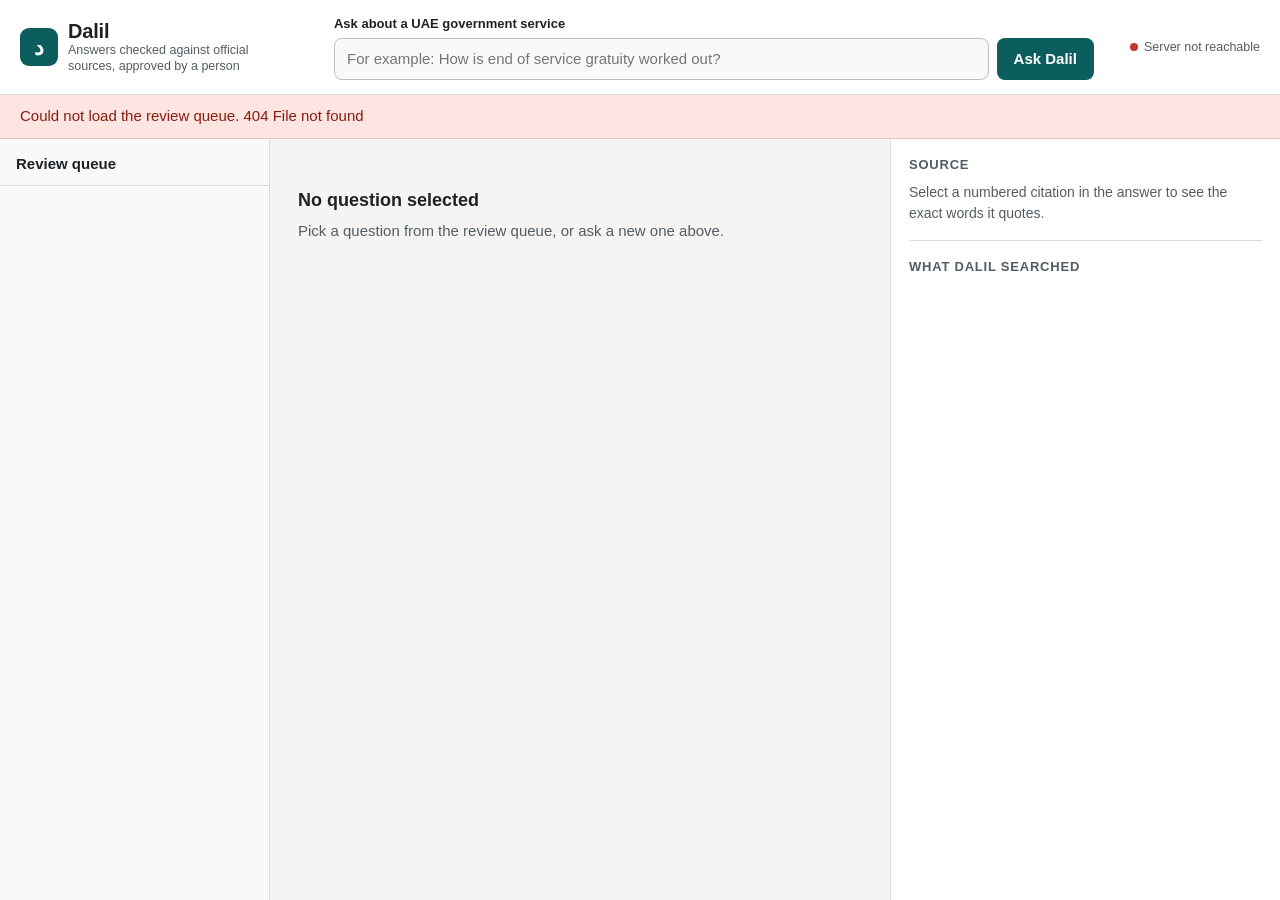
==== web/index.html @ d117fd22 "Reviewer screen The person in the loop sees the answer, every citation with its exact passage highli" ====
<!doctype html>
<html lang="en">
<head>
  <meta charset="utf-8">
  <meta name="viewport" content="width=device-width, initial-scale=1">
  <title>Dalil reviewer</title>
  <link rel="icon" href="data:,">
  <link rel="stylesheet" href="styles.css">
</head>
<body>
  <a class="skip-link" href="#answer-panel">Skip to the selected answer</a>

  <header class="topbar">
    <div class="brand">
      <span class="brand-mark" aria-hidden="true">د</span>
      <div>
        <h1 class="brand-name">Dalil</h1>
        <p class="brand-sub">Answers checked against official sources, approved by a person</p>
      </div>
    </div>
    <form id="ask-form" class="ask" autocomplete="off">
      <label for="ask-input" class="ask-label">Ask about a UAE government service</label>
      <div class="ask-row">
        <input id="ask-input" name="question" type="text" dir="auto" required
               placeholder="For example: How is end of service gratuity worked out?">
        <button type="submit" class="btn btn-primary" id="ask-submit">Ask Dalil</button>
      </div>
    </form>
    <div id="health" class="health" role="status" aria-live="polite"></div>
  </header>

  <div id="notice" class="notice" role="alert" hidden></div>

  <main class="layout">
    <nav class="queue" aria-labelledby="queue-heading">
      <div class="queue-head">
        <h2 id="queue-heading">Review queue</h2>
        <span id="queue-count" class="queue-count"></span>
      </div>
      <ul id="queue-list" class="queue-list"></ul>
    </nav>

    <section id="answer-panel" class="answer-panel" aria-labelledby="answer-heading" tabindex="-1">
      <div id="answer-empty" class="empty">
        <h2 id="answer-heading">No question selected</h2>
        <p>Pick a question from the review queue, or ask a new one above.</p>
      </div>
      <div id="answer-body" hidden>
        <div class="question-head">
          <p class="eyebrow">Question <span id="q-id"></span>, asked <time id="q-time"></time></p>
          <h2 id="q-text" class="question-text" dir="auto"></h2>
          <div id="q-meta" class="q-meta"></div>
        </div>
        <div id="flags"></div>

        <div class="tabs" role="tablist" aria-label="Answer views">
          <button role="tab" id="tab-answer" aria-controls="view-answer" aria-selected="true" class="tab">Answer</button>
          <button role="tab" id="tab-audit" aria-controls="view-audit" aria-selected="false" tabindex="-1" class="tab">Audit trail</button>
        </div>

        <div id="view-answer" role="tabpanel" aria-labelledby="tab-answer" class="view">
          <div id="working" class="working" hidden>
            <span class="spinner" aria-hidden="true"></span>
            <span>Dalil is searching the sources and checking its draft.</span>
          </div>
          <section aria-labelledby="draft-heading">
            <h3 id="draft-heading" class="section-title">Answer to send</h3>
            <div id="draft" class="draft"></div>
          </section>
          <section id="cut-section" class="cut-section" aria-labelledby="cut-heading" hidden>
            <h3 id="cut-heading" class="section-title">Cut by the checker</h3>
            <p class="cut-intro">These sentences were in the draft, but they did not match their sources word for word, so they will not be sent.</p>
            <ol id="cut-list" class="cut-list"></ol>
          </section>
        </div>

        <div id="view-audit" role="tabpanel" aria-labelledby="tab-audit" class="view" hidden>
          <ol id="audit-list" class="audit-list"></ol>
        </div>
      </div>

      <form id="review-form" class="review-bar" hidden aria-labelledby="review-heading">
        <h3 id="review-heading" class="visually-hidden">Review decision</h3>
        <div id="review-done" class="review-done" hidden></div>
        <div id="review-fields" class="review-fields">
          <div class="field field-name">
            <label for="reviewer">Your name</label>
            <input id="reviewer" name="reviewer" type="text" autocomplete="name" required>
          </div>
          <div class="field field-note">
            <label for="note">Note</label>
            <input id="note" name="note" type="text" dir="auto" placeholder="Why you rejected it, or anything worth recording">
          </div>
        </div>
        <div class="review-foot">
          <p id="review-rule" class="review-rule"></p>
          <div class="review-actions">
            <button type="button" id="btn-reject" class="btn btn-reject" aria-describedby="review-rule">Reject</button>
            <button type="button" id="btn-approve" class="btn btn-approve" aria-describedby="review-rule">Approve and send</button>
          </div>
        </div>
      </form>
    </section>

    <aside class="evidence" aria-labelledby="evidence-heading">
      <h2 id="evidence-heading" class="visually-hidden">Evidence</h2>
      <section id="source-view" class="source-view" aria-live="polite">
        <div class="source-empty">
          <h3 class="panel-title">Source</h3>
          <p>Select a numbered citation in the answer to see the exact words it quotes.</p>
        </div>
      </section>
      <section class="searched" aria-labelledby="searched-heading">
        <h3 id="searched-heading" class="panel-title">What Dalil searched</h3>
        <div id="searched"></div>
      </section>
    </aside>
  </main>

  <script src="app.js"></script>
</body>
</html>
---- web/styles.css ----
/* Dalil reviewer screen */
:root {
  --bg: #f4f5f2;
  --surface: #ffffff;
  --surface-2: #f9faf8;
  --line: #d9ddd6;
  --line-strong: #b9c0b6;
  --text: #1c2226;
  --muted: #535d63;       /* 6.6:1 on white */
  --accent: #0b5d5e;      /* 7.3:1 on white */
  --accent-soft: #e2f0ef;
  --focus: #1a55c4;
  --mark: #ffe27a;
  --awaiting-bg: #fff2cc; --awaiting-fg: #614300;
  --held-bg: #fde5e1;     --held-fg: #8a1d10;
  --approved-bg: #def2e3; --approved-fg: #1b5a2b;
  --rejected-bg: #e9ebed; --rejected-fg: #3b444b;
  --working-bg: #e4ecf8;  --working-fg: #1f4479;
  --radius: 8px;
  --font: -apple-system, BlinkMacSystemFont, "Segoe UI", Roboto, "Noto Sans", "Noto Sans Arabic", "Helvetica Neue", Arial, "Geeza Pro", "Segoe UI Arabic", sans-serif;
  --mono: ui-monospace, SFMono-Regular, Menlo, Consolas, "Liberation Mono", monospace;
}

* { box-sizing: border-box; }
html, body { height: 100%; }
body {
  margin: 0;
  font-family: var(--font);
  font-size: 15px;
  line-height: 1.5;
  color: var(--text);
  background: var(--bg);
  display: flex;
  flex-direction: column;
  min-height: 0;
}
h1, h2, h3, p { margin: 0; }
button, input, textarea { font: inherit; color: inherit; }
code, pre { font-family: var(--mono); font-size: 13px; }
[hidden] { display: none !important; }

.visually-hidden {
  position: absolute !important; width: 1px; height: 1px; padding: 0; margin: -1px;
  overflow: hidden; clip: rect(0 0 0 0); white-space: nowrap; border: 0;
}
.skip-link { position: absolute; left: 8px; top: -40px; background: var(--surface); padding: 6px 10px; border-radius: 6px; z-index: 10; }
.skip-link:focus { top: 8px; }

:focus-visible { outline: 3px solid var(--focus); outline-offset: 2px; }
.muted { color: var(--muted); }
.small { font-size: 13px; }

/* ---------- top bar ---------- */
.topbar {
  display: grid;
  grid-template-columns: auto minmax(0, 1fr) auto;
  gap: 24px;
  align-items: end;
  padding: 14px 20px;
  background: var(--surface);
  border-bottom: 1px solid var(--line);
}
.brand { display: flex; gap: 10px; align-items: center; align-self: center; }
.brand-mark {
  display: inline-grid; place-items: center;
  width: 38px; height: 38px; border-radius: 9px;
  background: var(--accent); color: #fff; font-size: 22px; font-weight: 700;
}
.brand-name { font-size: 20px; font-weight: 700; letter-spacing: -0.01em; line-height: 1.1; }
.brand-sub { font-size: 12.5px; color: var(--muted); max-width: 230px; line-height: 1.3; }

.ask { max-width: 760px; width: 100%; justify-self: center; }
.ask-label { display: block; font-size: 13px; font-weight: 600; margin-bottom: 4px; }
.ask-row { display: flex; gap: 8px; }
.ask-row input {
  flex: 1; min-width: 0;
  padding: 9px 12px; border: 1px solid var(--line-strong); border-radius: var(--radius);
  background: var(--surface-2);
}
.ask-row input:focus { background: #fff; }

.health { display: flex; flex-direction: column; align-items: flex-end; gap: 4px; font-size: 12.5px; color: var(--muted); align-self: center; white-space: nowrap; }
.health > span:not(.badge) { display: inline-flex; align-items: center; }
.dot { display: inline-block; width: 8px; height: 8px; border-radius: 50%; margin-right: 6px; }

.dot-ok { background: #1f8a3e; }
.dot-bad { background: #c0392b; }
.badge { font-size: 12px; font-weight: 600; padding: 2px 8px; border-radius: 999px; }
.badge-mock { background: var(--working-bg); color: var(--working-fg); }

/* ---------- buttons ---------- */
.btn {
  border: 1px solid transparent; border-radius: var(--radius);
  padding: 9px 16px; font-weight: 600; cursor: pointer; white-space: nowrap;
}
.btn:disabled { cursor: not-allowed; opacity: 1; background: #eceeea !important; color: #6b7378 !important; border-color: var(--line) !important; }
.btn-primary { background: var(--accent); color: #fff; }
.btn-primary:hover:not(:disabled) { background: #084a4b; }
.btn-approve { background: #1b6b34; color: #fff; }
.btn-approve:hover:not(:disabled) { background: #155529; }
.btn-reject { background: #fff; color: var(--held-fg); border-color: #d19a92; }
.btn-reject:hover:not(:disabled) { background: var(--held-bg); }

.notice {
  margin: 0; padding: 10px 20px; background: var(--held-bg); color: var(--held-fg);
  border-bottom: 1px solid #efc2bb; font-weight: 500;
}

/* ---------- layout ---------- */
.layout {
  flex: 1; min-height: 0;
  display: grid;
  grid-template-columns: 270px minmax(0, 1fr) 390px;
}
.queue, .answer-panel, .evidence { min-height: 0; overflow: auto; }
.queue { background: var(--surface-2); border-right: 1px solid var(--line); }
.evidence { background: var(--surface); border-left: 1px solid var(--line); padding: 16px 18px 24px; }

/* ---------- queue ---------- */
.queue-head {
  position: sticky; top: 0; z-index: 1;
  display: flex; justify-content: space-between; align-items: baseline;
  padding: 14px 16px 10px; background: var(--surface-2); border-bottom: 1px solid var(--line);
}
.queue-head h2 { font-size: 15px; font-weight: 700; }
.queue-count { font-size: 12.5px; color: var(--muted); }
.queue-list { list-style: none; margin: 0; padding: 8px; display: grid; gap: 6px; }
.queue-empty { padding: 12px; color: var(--muted); }
.queue-item {
  display: grid; gap: 4px; width: 100%; text-align: start;
  padding: 10px 12px; border-radius: var(--radius);
  background: var(--surface); border: 1px solid var(--line); cursor: pointer;
}
.queue-item:hover { border-color: var(--line-strong); }
.queue-item.is-selected { border-color: var(--accent); box-shadow: inset 4px 0 0 var(--accent); background: #fbfdfc; }
.queue-top { display: flex; justify-content: space-between; align-items: center; gap: 8px; }
.queue-top time { font-size: 12px; color: var(--muted); }
.queue-q { font-size: 14px; line-height: 1.35; display: -webkit-box; -webkit-line-clamp: 3; -webkit-box-orient: vertical; overflow: hidden; }
.counts { display: flex; gap: 10px; font-size: 12.5px; color: var(--muted); }
.counts-cut { color: var(--held-fg); font-weight: 600; }

.pill { display: inline-block; font-size: 12px; font-weight: 600; padding: 2px 9px; border-radius: 999px; line-height: 1.5; white-space: nowrap; }
.pill-awaiting { background: var(--awaiting-bg); color: var(--awaiting-fg); }
.pill-held { background: var(--held-bg); color: var(--held-fg); }
.pill-approved { background: var(--approved-bg); color: var(--approved-fg); }
.pill-rejected { background: var(--rejected-bg); color: var(--rejected-fg); }
.pill-working { background: var(--working-bg); color: var(--working-fg); }

/* ---------- answer ---------- */
.answer-panel { display: flex; flex-direction: column; background: var(--bg); outline: none; }
.answer-panel:focus-visible { outline: 3px solid var(--focus); outline-offset: -3px; }
#answer-body { flex: 1; padding: 20px 28px 24px; max-width: 860px; width: 100%; }
.empty { padding: 48px 28px; color: var(--muted); }
.empty h2 { color: var(--text); font-size: 18px; margin-bottom: 6px; }

.question-head { margin-bottom: 12px; }
.eyebrow { font-size: 12.5px; color: var(--muted); margin-bottom: 4px; }
.question-text { font-size: 20px; line-height: 1.35; font-weight: 650; letter-spacing: -0.005em; }
.q-meta { display: flex; flex-wrap: wrap; gap: 10px; align-items: center; margin-top: 10px; }
.check-status { font-size: 13px; color: var(--muted); }
.check-status::before { content: ""; display: inline-block; width: 8px; height: 8px; border-radius: 50%; margin-right: 6px; vertical-align: 1px; background: currentColor; }
.check-pass { color: var(--approved-fg); }
.check-pass_with_cuts { color: var(--awaiting-fg); }
.check-held { color: var(--held-fg); }

.flag {
  display: grid; gap: 2px; margin: 10px 0 0; padding: 10px 14px;
  border-radius: var(--radius); border: 1px solid; font-size: 14px;
}
.flag strong { font-size: 14px; }
.flag-privacy { background: var(--working-bg); color: var(--working-fg); border-color: #b9cbe8; }
.flag-evasion { background: var(--held-bg); color: var(--held-fg); border-color: #efc2bb; }
.flag-other { background: var(--awaiting-bg); color: var(--awaiting-fg); border-color: #ecd791; }

.tabs { display: flex; gap: 4px; margin: 18px 0 14px; border-bottom: 1px solid var(--line); }
.tab {
  background: none; border: none; border-bottom: 3px solid transparent;
  padding: 8px 12px; margin-bottom: -1px; font-weight: 600; color: var(--muted); cursor: pointer;
}
.tab[aria-selected="true"] { color: var(--accent); border-bottom-color: var(--accent); }
.tab:hover { color: var(--text); }

.section-title { font-size: 13px; text-transform: uppercase; letter-spacing: 0.06em; color: var(--muted); font-weight: 700; margin-bottom: 8px; }

.draft {
  background: var(--surface); border: 1px solid var(--line); border-radius: var(--radius);
  padding: 18px 20px; display: grid; gap: 12px;
}
.answer-para { font-size: 16px; line-height: 1.7; }
.sentence-warn { text-decoration: underline wavy #c0392b; text-underline-offset: 4px; }

.chips { white-space: nowrap; display: inline-flex; gap: 3px; vertical-align: 2px; }
.chip {
  min-width: 22px; height: 20px; padding: 0 6px;
  border-radius: 5px; border: 1px solid #9cc5c3;
  background: var(--accent-soft); color: var(--accent);
  font-size: 12px; font-weight: 700; line-height: 18px; cursor: pointer;
}
.chip:hover { background: #cde6e4; }
.chip.is-active { background: var(--accent); color: #fff; border-color: var(--accent); }
.chip-data { border-style: dashed; }
.chip-data::before { content: "\25A6"; margin-right: 3px; font-weight: 400; }
.chip-bad { background: var(--held-bg); color: var(--held-fg); border-color: #d19a92; }

.callout { border-radius: var(--radius); padding: 10px 14px; border-left: 4px solid; }
.callout p { font-size: 15.5px; line-height: 1.6; }
.callout-label { display: block; font-size: 12px; font-weight: 700; text-transform: uppercase; letter-spacing: 0.05em; margin-bottom: 2px; }
.callout-refusal { background: #fbefed; border-color: #b8463a; }
.callout-refusal .callout-label { color: var(--held-fg); }
.callout-caveat { background: #f1f5fb; border-color: #4f73a8; }
.callout-caveat .callout-label { color: var(--working-fg); }

.working { display: flex; gap: 10px; align-items: center; padding: 12px 14px; margin-bottom: 14px; background: var(--working-bg); color: var(--working-fg); border-radius: var(--radius); }
.spinner { width: 16px; height: 16px; border-radius: 50%; border: 2px solid currentColor; border-right-color: transparent; animation: spin 0.9s linear infinite; }
@keyframes spin { to { transform: rotate(360deg); } }
@media (prefers-reduced-motion: reduce) { .spinner { animation: none; } }

.cut-section { margin-top: 20px; }
.cut-intro { color: var(--muted); font-size: 14px; margin-bottom: 10px; }
.cut-list { list-style: none; margin: 0; padding: 0; display: grid; gap: 8px; }
.cut-item {
  background: var(--surface-2); border: 1px dashed var(--line-strong); border-radius: var(--radius);
  padding: 12px 16px;
}
.cut-text { color: var(--muted); font-size: 15.5px; line-height: 1.6; }
.cut-text s { text-decoration-color: #9a3a2e; text-decoration-thickness: 2px; }
.cut-reason { margin-top: 6px; font-size: 14px; color: var(--held-fg); }
.cut-reason-label { font-weight: 700; }

/* ---------- audit ---------- */
.audit-list { list-style: none; margin: 0; padding: 0 0 0 4px; position: relative; }
.audit-item { display: grid; grid-template-columns: 76px 1fr; gap: 14px; padding: 0 0 16px; position: relative; }
.audit-item::before {
  content: ""; position: absolute; left: 86px; top: 6px; width: 10px; height: 10px; border-radius: 50%;
  background: var(--surface); border: 2px solid var(--accent);
}
.audit-item:not(:last-child)::after { content: ""; position: absolute; left: 91px; top: 18px; bottom: 0; width: 2px; background: var(--line); }
.audit-time { font-family: var(--mono); font-size: 12.5px; color: var(--muted); padding-top: 1px; }
.audit-body { padding-left: 24px; }
.audit-kind { font-weight: 650; }
.audit-detail { color: var(--muted); font-size: 14px; }
.audit-kv { display: grid; grid-template-columns: max-content 1fr; gap: 0 12px; margin: 2px 0 0; font-size: 14px; color: var(--muted); }
.audit-kv dt::first-letter { text-transform: uppercase; }
.audit-kv dd { margin: 0; color: var(--text); }
.audit-approved::before, .audit-delivered::before { border-color: #1b6b34; background: #1b6b34; }
.audit-rejected::before { border-color: #b8463a; background: #b8463a; }

/* ---------- review bar ---------- */
.review-bar {
  position: sticky; bottom: 0; margin-top: auto;
  background: var(--surface); border-top: 1px solid var(--line);
  padding: 12px 28px 12px; box-shadow: 0 -4px 14px rgba(20, 30, 30, 0.06);
}
.review-fields { display: grid; grid-template-columns: 200px minmax(0, 1fr); gap: 12px; align-items: end; max-width: 860px; margin-bottom: 8px; }
.review-foot { display: flex; gap: 12px; align-items: center; justify-content: space-between; max-width: 860px; }
.field label { display: block; font-size: 12.5px; font-weight: 600; margin-bottom: 3px; }
.field .optional { font-weight: 400; color: var(--muted); }
.field input { width: 100%; padding: 8px 10px; border: 1px solid var(--line-strong); border-radius: var(--radius); background: var(--surface-2); }
.field input[aria-invalid="true"] { border-color: #b8463a; box-shadow: 0 0 0 2px var(--held-bg); }
.review-actions { display: flex; gap: 8px; flex: none; }
.review-rule { font-size: 13px; color: var(--muted); line-height: 1.4; }
.review-done { margin-bottom: 8px; }
.review-done { display: flex; flex-wrap: wrap; gap: 4px 6px; align-items: center; font-size: 15px; outline: none; }
.review-note { flex-basis: 100%; color: var(--muted); font-size: 14px; }

/* ---------- evidence ---------- */
.panel-title { font-size: 13px; text-transform: uppercase; letter-spacing: 0.06em; color: var(--muted); font-weight: 700; margin-bottom: 8px; outline: none; }
.source-view { padding-bottom: 16px; border-bottom: 1px solid var(--line); margin-bottom: 16px; }
.source-empty p { color: var(--muted); font-size: 14px; }
.source-title { font-size: 16px; font-weight: 650; line-height: 1.35; }
.source-meta { font-size: 13px; color: var(--muted); margin-top: 2px; }
.source-links { display: flex; flex-wrap: wrap; gap: 4px 14px; margin: 6px 0 8px; font-size: 13.5px; }
a { color: var(--accent); text-underline-offset: 2px; }
a:hover { color: #063d3e; }
.cite-status { font-size: 13px; padding: 6px 10px; border-radius: 6px; margin-bottom: 8px; }
.cite-ok { background: var(--approved-bg); color: var(--approved-fg); }
.cite-bad { background: var(--held-bg); color: var(--held-fg); }
.page-text {
  white-space: pre-wrap; font-size: 14px; line-height: 1.65;
  max-height: 330px; overflow: auto; padding: 12px 14px;
  background: var(--surface-2); border: 1px solid var(--line); border-radius: var(--radius);
}
.quote-mark { background: var(--mark); color: #1c1a00; padding: 1px 2px; border-radius: 3px; box-shadow: 0 0 0 1px #e0bd3a; }
.sub-title { font-size: 12.5px; font-weight: 700; color: var(--muted); margin: 12px 0 6px; }
.data-value { font-size: 14px; margin-top: 4px; }
.sql { margin: 0; padding: 10px 12px; background: #1f2a2e; color: #e6f0ef; border-radius: var(--radius); overflow: auto; white-space: pre; line-height: 1.5; }
.rows-wrap { overflow: auto; max-height: 220px; border: 1px solid var(--line); border-radius: var(--radius); }
.rows { border-collapse: collapse; width: 100%; font-size: 13px; }
.rows th, .rows td { padding: 6px 10px; text-align: start; border-bottom: 1px solid var(--line); }
.rows th { background: var(--surface-2); font-weight: 650; position: sticky; top: 0; }
.rows tr:last-child td { border-bottom: none; }

.searched { font-size: 14px; }
.hits { list-style: none; margin: 0; padding: 0; display: grid; gap: 6px; }
.hit {
  display: grid; gap: 2px; width: 100%; text-align: start; cursor: pointer;
  padding: 8px 10px; border: 1px solid var(--line); border-radius: var(--radius); background: var(--surface);
}
.hit:hover { border-color: var(--line-strong); background: var(--surface-2); }
.hit-top { display: flex; gap: 8px; align-items: baseline; }
.score { font-family: var(--mono); font-size: 12px; font-weight: 700; color: var(--accent); background: var(--accent-soft); padding: 0 5px; border-radius: 4px; }
.hit-title { font-weight: 600; font-size: 13.5px; flex: 1; min-width: 0; }
.tag-cited { font-size: 11.5px; font-weight: 700; color: var(--approved-fg); background: var(--approved-bg); padding: 0 6px; border-radius: 999px; }
.hit-heading { font-size: 12.5px; color: var(--muted); }
.hit-text { font-size: 13px; color: var(--text); display: -webkit-box; -webkit-line-clamp: 2; -webkit-box-orient: vertical; overflow: hidden; }
.lookups { list-style: none; margin: 0; padding: 0; display: grid; gap: 6px; }
.lookup { border: 1px solid var(--line); border-radius: var(--radius); padding: 8px 10px; }
.lookup-top { font-size: 13.5px; }
.lookup details { margin-top: 4px; }
.lookup summary { cursor: pointer; color: var(--accent); font-size: 13px; font-weight: 600; }
.lookup details > * + * { margin-top: 8px; }

/* ---------- smaller screens ---------- */
@media (max-width: 1240px) {
  .layout { grid-template-columns: 250px minmax(0, 1fr) 370px; }
  #answer-body { padding: 18px 22px; }
  .review-bar { padding: 10px 22px; }
  .review-fields { grid-template-columns: 170px minmax(0, 1fr); }
}
@media (max-width: 1040px) {
  body { height: auto; }
  .layout { grid-template-columns: 240px minmax(0, 1fr); }
  .queue, .answer-panel { overflow: visible; }
  .queue-head { top: 0; }
  .evidence { grid-column: 1 / -1; border-left: none; border-top: 1px solid var(--line); overflow: visible; }
  .brand-sub { display: none; }
}
@media (max-width: 760px) {
  .review-foot { flex-direction: column; align-items: stretch; }
  .review-fields { grid-template-columns: 1fr; }
  .topbar { grid-template-columns: 1fr; gap: 10px; }
  .health { align-items: flex-start; }
  .layout { grid-template-columns: 1fr; }
  .queue { max-height: 40vh; border-right: none; border-bottom: 1px solid var(--line); }
}
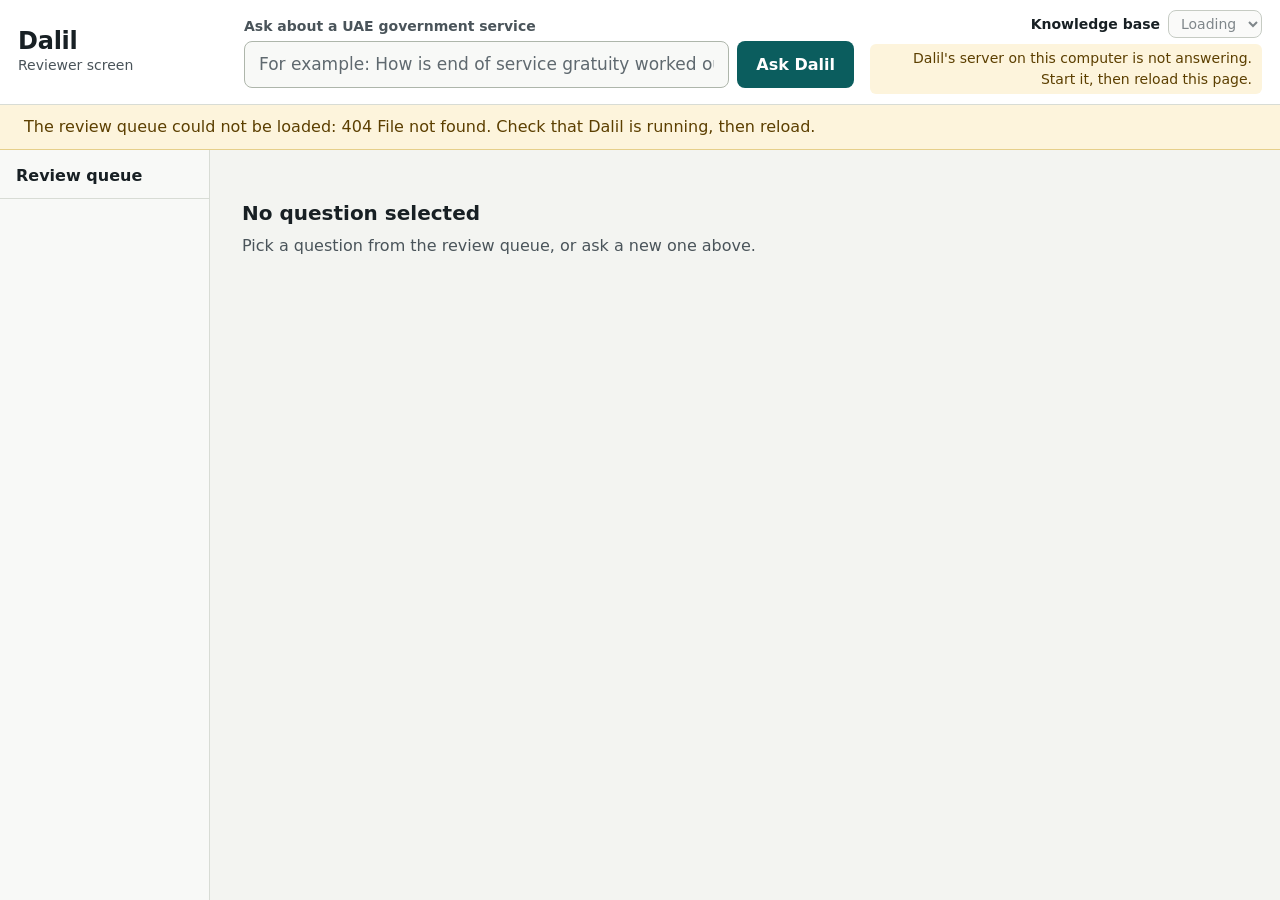
==== commit 0ffa1d02: "Merge c2ded1566501a08e2c1225415b5ed18e829ad2bc into 49e8e0e95db7f33b0af9e96a00c47318f974638c" ====
--- a/web/index.html
+++ b/web/index.html
@@ -12,21 +12,24 @@
 
   <header class="topbar">
     <div class="brand">
-      <span class="brand-mark" aria-hidden="true">د</span>
-      <div>
-        <h1 class="brand-name">Dalil</h1>
-        <p class="brand-sub">Answers checked against official sources, approved by a person</p>
-      </div>
+      <h1 class="brand-name">Dalil</h1>
+      <p class="brand-sub">Reviewer screen</p>
     </div>
     <form id="ask-form" class="ask" autocomplete="off">
-      <label for="ask-input" class="ask-label">Ask about a UAE government service</label>
+      <label for="ask-input" class="ask-label" id="ask-label">Ask about a UAE government service</label>
       <div class="ask-row">
         <input id="ask-input" name="question" type="text" dir="auto" required
                placeholder="For example: How is end of service gratuity worked out?">
         <button type="submit" class="btn btn-primary" id="ask-submit">Ask Dalil</button>
       </div>
     </form>
-    <div id="health" class="health" role="status" aria-live="polite"></div>
+    <div class="topbar-side">
+      <div class="kb-picker">
+        <label for="kb-select">Knowledge base</label>
+        <select id="kb-select" disabled><option>Loading</option></select>
+      </div>
+      <div id="health" class="health" role="status" aria-live="polite"></div>
+    </div>
   </header>
 
   <div id="notice" class="notice" role="alert" hidden></div>
@@ -40,81 +43,105 @@
       <ul id="queue-list" class="queue-list"></ul>
     </nav>
 
-    <section id="answer-panel" class="answer-panel" aria-labelledby="answer-heading" tabindex="-1">
+    <section id="answer-panel" class="record" aria-label="Selected question" tabindex="-1">
       <div id="answer-empty" class="empty">
         <h2 id="answer-heading">No question selected</h2>
         <p>Pick a question from the review queue, or ask a new one above.</p>
       </div>
-      <div id="answer-body" hidden>
-        <div class="question-head">
-          <p class="eyebrow">Question <span id="q-id"></span>, asked <time id="q-time"></time></p>
+
+      <div id="answer-body" class="record-body" hidden>
+        <header class="record-head">
           <h2 id="q-text" class="question-text" dir="auto"></h2>
-          <div id="q-meta" class="q-meta"></div>
-        </div>
-        <div id="flags"></div>
+          <div class="q-meta">
+            <div id="q-meta" class="q-meta-main"></div>
+            <details class="record-details">
+              <summary>Record details</summary>
+              <dl class="kv">
+                <dt>Question code</dt><dd><code id="q-id"></code></dd>
+                <dt>Asked</dt><dd><time id="q-time"></time></dd>
+                <dt>Screening flags</dt><dd><code id="q-flags"></code></dd>
+                <dt>Checker result</dt><dd><code id="q-check"></code></dd>
+              </dl>
+            </details>
+          </div>
+          <div id="flags" class="flags"></div>
+        </header>
 
-        <div class="tabs" role="tablist" aria-label="Answer views">
-          <button role="tab" id="tab-answer" aria-controls="view-answer" aria-selected="true" class="tab">Answer</button>
-          <button role="tab" id="tab-audit" aria-controls="view-audit" aria-selected="false" tabindex="-1" class="tab">Audit trail</button>
-        </div>
+        <section class="pipeline" aria-labelledby="stages-heading">
+          <h3 id="stages-heading" class="visually-hidden">Steps this question went through</h3>
+          <ol id="stages" class="stages"></ol>
+          <p class="stages-note">Stage names from ITU-T Y.3172. Times are measured from the audit trail, which records every step (Y.3172 SINK).</p>
+        </section>
 
-        <div id="view-answer" role="tabpanel" aria-labelledby="tab-answer" class="view">
-          <div id="working" class="working" hidden>
-            <span class="spinner" aria-hidden="true"></span>
-            <span>Dalil is searching the sources and checking its draft.</span>
+        <div class="record-grid">
+          <div class="answer-col">
+            <div class="tabs" role="tablist" aria-label="Answer views">
+              <button role="tab" id="tab-answer" aria-controls="view-answer" aria-selected="true" class="tab">Answer</button>
+              <button role="tab" id="tab-audit" aria-controls="view-audit" aria-selected="false" tabindex="-1" class="tab">Audit trail</button>
+            </div>
+
+            <div class="answer-scroll">
+              <div id="view-answer" role="tabpanel" aria-labelledby="tab-answer" class="view">
+                <div id="state-note"></div>
+                <div id="working" class="working" hidden>
+                  Dalil is answering. The steps above change as each part finishes. The answer appears here once the checker has tested every sentence.
+                </div>
+                <section aria-labelledby="draft-heading">
+                  <h3 id="draft-heading" class="section-title">Answer to send</h3>
+                  <div id="draft" class="draft"></div>
+                </section>
+                <section id="cut-section" class="cut-section" aria-labelledby="cut-heading" hidden>
+                  <h3 id="cut-heading" class="section-title">Cut by the checker</h3>
+                  <p class="cut-intro">These sentences were in the draft, but they did not pass the checker, so they will never be sent.</p>
+                  <ol id="cut-list" class="cut-list"></ol>
+                </section>
+              </div>
+
+              <div id="view-audit" role="tabpanel" aria-labelledby="tab-audit" class="view" hidden>
+                <h3 class="section-title">Audit trail</h3>
+                <p class="audit-intro">Every step is written once and never changed. Times are in UAE time.</p>
+                <ol id="audit-list" class="audit-list"></ol>
+                <details class="raw">
+                  <summary>Show the raw record</summary>
+                  <pre id="audit-raw" class="raw-json" tabindex="0" aria-label="Raw record as JSON"></pre>
+                </details>
+              </div>
+            </div>
+
+            <form id="review-form" class="review-bar" hidden aria-labelledby="review-heading">
+              <h3 id="review-heading" class="visually-hidden">Review decision</h3>
+              <div id="review-done" class="review-done" hidden></div>
+              <div id="review-fields" class="review-fields">
+                <div class="field field-name">
+                  <label for="reviewer">Your name</label>
+                  <input id="reviewer" name="reviewer" type="text" autocomplete="name" required>
+                </div>
+                <div class="field field-note">
+                  <label for="note">Note</label>
+                  <input id="note" name="note" type="text" dir="auto" placeholder="Why you rejected it, or anything worth recording">
+                </div>
+              </div>
+              <div class="review-foot">
+                <p id="review-rule" class="review-rule"></p>
+                <div class="review-actions">
+                  <button type="button" id="btn-reject" class="btn btn-reject" aria-describedby="review-rule">Reject</button>
+                  <button type="button" id="btn-approve" class="btn btn-approve" aria-describedby="review-rule">Approve and send</button>
+                </div>
+              </div>
+            </form>
           </div>
-          <section aria-labelledby="draft-heading">
-            <h3 id="draft-heading" class="section-title">Answer to send</h3>
-            <div id="draft" class="draft"></div>
-          </section>
-          <section id="cut-section" class="cut-section" aria-labelledby="cut-heading" hidden>
-            <h3 id="cut-heading" class="section-title">Cut by the checker</h3>
-            <p class="cut-intro">These sentences were in the draft, but they did not match their sources word for word, so they will not be sent.</p>
-            <ol id="cut-list" class="cut-list"></ol>
-          </section>
-        </div>
 
-        <div id="view-audit" role="tabpanel" aria-labelledby="tab-audit" class="view" hidden>
-          <ol id="audit-list" class="audit-list"></ol>
+          <aside class="evidence" aria-labelledby="evidence-heading">
+            <h2 id="evidence-heading" class="visually-hidden">Evidence</h2>
+            <section id="source-view" class="source-view" aria-live="polite"></section>
+            <section class="searched" aria-labelledby="searched-heading">
+              <h3 id="searched-heading" class="panel-title">What Dalil searched</h3>
+              <div id="searched"></div>
+            </section>
+          </aside>
         </div>
       </div>
-
-      <form id="review-form" class="review-bar" hidden aria-labelledby="review-heading">
-        <h3 id="review-heading" class="visually-hidden">Review decision</h3>
-        <div id="review-done" class="review-done" hidden></div>
-        <div id="review-fields" class="review-fields">
-          <div class="field field-name">
-            <label for="reviewer">Your name</label>
-            <input id="reviewer" name="reviewer" type="text" autocomplete="name" required>
-          </div>
-          <div class="field field-note">
-            <label for="note">Note</label>
-            <input id="note" name="note" type="text" dir="auto" placeholder="Why you rejected it, or anything worth recording">
-          </div>
-        </div>
-        <div class="review-foot">
-          <p id="review-rule" class="review-rule"></p>
-          <div class="review-actions">
-            <button type="button" id="btn-reject" class="btn btn-reject" aria-describedby="review-rule">Reject</button>
-            <button type="button" id="btn-approve" class="btn btn-approve" aria-describedby="review-rule">Approve and send</button>
-          </div>
-        </div>
-      </form>
     </section>
-
-    <aside class="evidence" aria-labelledby="evidence-heading">
-      <h2 id="evidence-heading" class="visually-hidden">Evidence</h2>
-      <section id="source-view" class="source-view" aria-live="polite">
-        <div class="source-empty">
-          <h3 class="panel-title">Source</h3>
-          <p>Select a numbered citation in the answer to see the exact words it quotes.</p>
-        </div>
-      </section>
-      <section class="searched" aria-labelledby="searched-heading">
-        <h3 id="searched-heading" class="panel-title">What Dalil searched</h3>
-        <div id="searched"></div>
-      </section>
-    </aside>
   </main>
 
   <script src="app.js"></script>
--- a/web/styles.css
+++ b/web/styles.css
@@ -1,129 +1,161 @@
-/* Dalil reviewer screen */
+/* Dalil reviewer screen.
+ * Sized to be read across a table: the root size grows from 16px at 1440 wide
+ * to about 18px at 1920 wide, and nothing that matters is set below 0.875rem.
+ * Fonts are the system's own, so the screen works offline: SF Pro and SF Arabic
+ * on macOS, Segoe UI on Windows, Noto where installed.
+ */
 :root {
-  --bg: #f4f5f2;
+  --bg: #f3f4f1;
   --surface: #ffffff;
-  --surface-2: #f9faf8;
-  --line: #d9ddd6;
-  --line-strong: #b9c0b6;
-  --text: #1c2226;
-  --muted: #535d63;       /* 6.6:1 on white */
+  --surface-2: #f8f9f7;
+  --line: #d8dcd5;
+  --line-strong: #aeb6ab;
+  --text: #182024;
+  --muted: #4a545a;       /* 7.6:1 on white */
+  --faint: #5f696f;       /* 5.6:1 on white */
   --accent: #0b5d5e;      /* 7.3:1 on white */
-  --accent-soft: #e2f0ef;
+  --accent-strong: #084a4b;
+  --accent-soft: #e1efee;
   --focus: #1a55c4;
   --mark: #ffe27a;
-  --awaiting-bg: #fff2cc; --awaiting-fg: #614300;
-  --held-bg: #fde5e1;     --held-fg: #8a1d10;
-  --approved-bg: #def2e3; --approved-fg: #1b5a2b;
-  --rejected-bg: #e9ebed; --rejected-fg: #3b444b;
-  --working-bg: #e4ecf8;  --working-fg: #1f4479;
+  --awaiting-bg: #fff2cc; --awaiting-fg: #5c3f00;
+  --held-bg: #fbe6e2;     --held-fg: #84200f;
+  --approved-bg: #def2e3; --approved-fg: #1a5629;
+  --rejected-bg: #e8eaec; --rejected-fg: #353e45;
+  --working-bg: #e3ebf7;  --working-fg: #1d4174;
+  --warn-bg: #fdf4dc;     --warn-fg: #5c3f00; --warn-line: #e6cf8a;
   --radius: 8px;
-  --font: -apple-system, BlinkMacSystemFont, "Segoe UI", Roboto, "Noto Sans", "Noto Sans Arabic", "Helvetica Neue", Arial, "Geeza Pro", "Segoe UI Arabic", sans-serif;
+  --font: system-ui, -apple-system, BlinkMacSystemFont, "Segoe UI", "Noto Sans", "SF Arabic", "Geeza Pro", "Noto Sans Arabic", "Segoe UI Arabic", Arial, sans-serif;
+  --font-ar: "SF Arabic", "Geeza Pro", "Noto Naskh Arabic", "Noto Sans Arabic", "Segoe UI Arabic", "Segoe UI", system-ui, sans-serif;
   --mono: ui-monospace, SFMono-Regular, Menlo, Consolas, "Liberation Mono", monospace;
+  --queue-w: clamp(220px, 16vw, 310px);
+  --evidence-w: clamp(360px, 31vw, 600px);
 }
 
 * { box-sizing: border-box; }
+html { font-size: clamp(16px, 0.5vw + 8.8px, 18.4px); }
 html, body { height: 100%; }
 body {
   margin: 0;
   font-family: var(--font);
-  font-size: 15px;
+  font-size: 1rem;
   line-height: 1.5;
   color: var(--text);
   background: var(--bg);
   display: flex;
   flex-direction: column;
   min-height: 0;
+  -webkit-font-smoothing: antialiased;
+  font-variant-numeric: tabular-nums;
 }
 h1, h2, h3, p { margin: 0; }
-button, input, textarea { font: inherit; color: inherit; }
-code, pre { font-family: var(--mono); font-size: 13px; }
+button, input, textarea, select { font: inherit; color: inherit; }
+code, pre { font-family: var(--mono); font-size: 0.875rem; }
 [hidden] { display: none !important; }
+::selection { background: #bfe0de; color: var(--text); }
+abbr[title] { text-decoration: none; }
+
+/* Arabic content: its own face, a size step up so its letters match the Latin
+ * x-height, and more line height for the dots and marks. */
+:lang(ar) { font-family: var(--font-ar); }
+.answer-para :lang(ar), .callout :lang(ar), .cut-text :lang(ar), .hit-text:lang(ar), .queue-q:lang(ar) { font-size: 1.12em; line-height: 1.85; }
+.question-text:lang(ar) { font-size: 1.8rem; line-height: 1.6; }
+.source-title:lang(ar) { font-size: 1.25rem; line-height: 1.6; }
+.page-text:lang(ar) { font-size: 1.12rem; line-height: 1.85; }
 
 .visually-hidden {
   position: absolute !important; width: 1px; height: 1px; padding: 0; margin: -1px;
   overflow: hidden; clip: rect(0 0 0 0); white-space: nowrap; border: 0;
 }
-.skip-link { position: absolute; left: 8px; top: -40px; background: var(--surface); padding: 6px 10px; border-radius: 6px; z-index: 10; }
+.skip-link { position: absolute; left: 8px; top: -60px; background: var(--surface); padding: 8px 12px; border-radius: 6px; z-index: 10; }
 .skip-link:focus { top: 8px; }
 
 :focus-visible { outline: 3px solid var(--focus); outline-offset: 2px; }
 .muted { color: var(--muted); }
-.small { font-size: 13px; }
+.small { font-size: 0.875rem; }
+
+* { scrollbar-width: thin; scrollbar-color: var(--line-strong) transparent; }
 
 /* ---------- top bar ---------- */
 .topbar {
   display: grid;
-  grid-template-columns: auto minmax(0, 1fr) auto;
+  grid-template-columns: var(--queue-w) minmax(0, 1fr) auto;
   gap: 24px;
-  align-items: end;
-  padding: 14px 20px;
+  align-items: center;
+  padding: 12px 24px;
   background: var(--surface);
   border-bottom: 1px solid var(--line);
 }
-.brand { display: flex; gap: 10px; align-items: center; align-self: center; }
-.brand-mark {
-  display: inline-grid; place-items: center;
-  width: 38px; height: 38px; border-radius: 9px;
-  background: var(--accent); color: #fff; font-size: 22px; font-weight: 700;
-}
-.brand-name { font-size: 20px; font-weight: 700; letter-spacing: -0.01em; line-height: 1.1; }
-.brand-sub { font-size: 12.5px; color: var(--muted); max-width: 230px; line-height: 1.3; }
-
-.ask { max-width: 760px; width: 100%; justify-self: center; }
-.ask-label { display: block; font-size: 13px; font-weight: 600; margin-bottom: 4px; }
+.brand-name { font-size: 1.5rem; font-weight: 700; letter-spacing: -0.01em; line-height: 1.1; }
+.brand-sub { font-size: 0.875rem; color: var(--muted); }
+
+.ask { max-width: 980px; width: 100%; }
+.ask-label { display: block; font-size: 0.875rem; font-weight: 600; margin-bottom: 4px; color: var(--muted); }
 .ask-row { display: flex; gap: 8px; }
 .ask-row input {
   flex: 1; min-width: 0;
-  padding: 9px 12px; border: 1px solid var(--line-strong); border-radius: var(--radius);
-  background: var(--surface-2);
-}
+  padding: 10px 14px; border: 1px solid var(--line-strong); border-radius: var(--radius);
+  background: var(--surface-2); font-size: 1.0625rem;
+}
+.ask-row input::placeholder { color: var(--faint); }
 .ask-row input:focus { background: #fff; }
 
-.health { display: flex; flex-direction: column; align-items: flex-end; gap: 4px; font-size: 12.5px; color: var(--muted); align-self: center; white-space: nowrap; }
-.health > span:not(.badge) { display: inline-flex; align-items: center; }
-.dot { display: inline-block; width: 8px; height: 8px; border-radius: 50%; margin-right: 6px; }
-
-.dot-ok { background: #1f8a3e; }
-.dot-bad { background: #c0392b; }
-.badge { font-size: 12px; font-weight: 600; padding: 2px 8px; border-radius: 999px; }
+.health { display: grid; gap: 2px; justify-items: end; text-align: end; font-size: 0.875rem; color: var(--muted); }
+.health-line { display: flex; align-items: center; gap: 6px; flex-wrap: wrap; justify-content: flex-end; }
+.health-key { font-weight: 650; color: var(--text); }
+.health-warn { color: var(--warn-fg); background: var(--warn-bg); padding: 4px 10px; border-radius: 6px; max-width: 28em; }
+.dot { display: inline-block; width: 9px; height: 9px; border-radius: 50%; flex: none; }
+.dot-on { background: var(--accent); }
+.dot-off { background: transparent; box-shadow: inset 0 0 0 2px var(--faint); }
+.badge { font-size: 0.875rem; font-weight: 600; padding: 2px 8px; border-radius: 999px; }
+.topbar-side { display: grid; gap: 6px; justify-items: end; align-self: center; }
+.kb-picker { display: flex; align-items: center; gap: 8px; font-size: 0.875rem; }
+.kb-picker label { font-weight: 650; color: var(--text); }
+.kb-picker select {
+  max-width: 26em; padding: 4px 8px; font: inherit; color: var(--text);
+  border: 1px solid var(--line-strong); border-radius: var(--radius); background: var(--surface);
+}
+.kb-picker select:focus-visible { outline: 2px solid var(--focus); outline-offset: 2px; }
+.kb-picker select:disabled { color: var(--muted); background: var(--surface-2); }
 .badge-mock { background: var(--working-bg); color: var(--working-fg); }
 
 /* ---------- buttons ---------- */
 .btn {
   border: 1px solid transparent; border-radius: var(--radius);
-  padding: 9px 16px; font-weight: 600; cursor: pointer; white-space: nowrap;
-}
-.btn:disabled { cursor: not-allowed; opacity: 1; background: #eceeea !important; color: #6b7378 !important; border-color: var(--line) !important; }
+  padding: 10px 18px; font-weight: 650; cursor: pointer; white-space: nowrap;
+}
+.btn:disabled { cursor: not-allowed; background: #eceeea !important; color: #5f696f !important; border-color: var(--line) !important; }
 .btn-primary { background: var(--accent); color: #fff; }
-.btn-primary:hover:not(:disabled) { background: #084a4b; }
-.btn-approve { background: #1b6b34; color: #fff; }
-.btn-approve:hover:not(:disabled) { background: #155529; }
-.btn-reject { background: #fff; color: var(--held-fg); border-color: #d19a92; }
+.btn-primary:hover:not(:disabled) { background: var(--accent-strong); }
+.btn-approve { background: #1a6633; color: #fff; }
+.btn-approve:hover:not(:disabled) { background: #145228; }
+.btn-reject { background: #fff; color: var(--held-fg); border-color: #c98a80; }
 .btn-reject:hover:not(:disabled) { background: var(--held-bg); }
 
 .notice {
-  margin: 0; padding: 10px 20px; background: var(--held-bg); color: var(--held-fg);
-  border-bottom: 1px solid #efc2bb; font-weight: 500;
+  margin: 0; padding: 10px 24px; background: var(--warn-bg); color: var(--warn-fg);
+  border-bottom: 1px solid var(--warn-line); font-weight: 500;
 }
 
 /* ---------- layout ---------- */
 .layout {
   flex: 1; min-height: 0;
   display: grid;
-  grid-template-columns: 270px minmax(0, 1fr) 390px;
-}
-.queue, .answer-panel, .evidence { min-height: 0; overflow: auto; }
-.queue { background: var(--surface-2); border-right: 1px solid var(--line); }
-.evidence { background: var(--surface); border-left: 1px solid var(--line); padding: 16px 18px 24px; }
+  grid-template-columns: var(--queue-w) minmax(0, 1fr);
+}
+.queue { min-height: 0; overflow: auto; background: var(--surface-2); border-right: 1px solid var(--line); }
+.record { min-height: 0; display: flex; flex-direction: column; outline: none; }
+.record:focus-visible { outline: 3px solid var(--focus); outline-offset: -3px; }
+.record-body { flex: 1; min-height: 0; display: flex; flex-direction: column; }
 
 /* ---------- queue ---------- */
 .queue-head {
   position: sticky; top: 0; z-index: 1;
-  display: flex; justify-content: space-between; align-items: baseline;
+  display: flex; justify-content: space-between; align-items: baseline; gap: 8px;
   padding: 14px 16px 10px; background: var(--surface-2); border-bottom: 1px solid var(--line);
 }
-.queue-head h2 { font-size: 15px; font-weight: 700; }
-.queue-count { font-size: 12.5px; color: var(--muted); }
+.queue-head h2 { font-size: 1rem; font-weight: 700; }
+.queue-count { font-size: 0.875rem; color: var(--muted); }
 .queue-list { list-style: none; margin: 0; padding: 8px; display: grid; gap: 6px; }
 .queue-empty { padding: 12px; color: var(--muted); }
 .queue-item {
@@ -132,204 +164,288 @@
   background: var(--surface); border: 1px solid var(--line); cursor: pointer;
 }
 .queue-item:hover { border-color: var(--line-strong); }
-.queue-item.is-selected { border-color: var(--accent); box-shadow: inset 4px 0 0 var(--accent); background: #fbfdfc; }
-.queue-top { display: flex; justify-content: space-between; align-items: center; gap: 8px; }
-.queue-top time { font-size: 12px; color: var(--muted); }
-.queue-q { font-size: 14px; line-height: 1.35; display: -webkit-box; -webkit-line-clamp: 3; -webkit-box-orient: vertical; overflow: hidden; }
-.counts { display: flex; gap: 10px; font-size: 12.5px; color: var(--muted); }
+.queue-item.is-selected { border-color: var(--accent); background: #f6fbfa; box-shadow: 0 0 0 1px var(--accent); }
+.queue-top { display: flex; justify-content: space-between; align-items: center; gap: 8px; flex-wrap: wrap; }
+.queue-top time { font-size: 0.875rem; color: var(--muted); }
+.queue-q { font-size: 0.9375rem; line-height: 1.4; display: -webkit-box; -webkit-line-clamp: 3; -webkit-box-orient: vertical; overflow: hidden; }
+.counts { display: flex; gap: 10px; font-size: 0.875rem; color: var(--muted); }
 .counts-cut { color: var(--held-fg); font-weight: 600; }
 
-.pill { display: inline-block; font-size: 12px; font-weight: 600; padding: 2px 9px; border-radius: 999px; line-height: 1.5; white-space: nowrap; }
+.pill { display: inline-block; font-size: 0.875rem; font-weight: 650; padding: 1px 10px; border-radius: 999px; line-height: 1.6; white-space: nowrap; }
 .pill-awaiting { background: var(--awaiting-bg); color: var(--awaiting-fg); }
 .pill-held { background: var(--held-bg); color: var(--held-fg); }
 .pill-approved { background: var(--approved-bg); color: var(--approved-fg); }
 .pill-rejected { background: var(--rejected-bg); color: var(--rejected-fg); }
 .pill-working { background: var(--working-bg); color: var(--working-fg); }
 
-/* ---------- answer ---------- */
-.answer-panel { display: flex; flex-direction: column; background: var(--bg); outline: none; }
-.answer-panel:focus-visible { outline: 3px solid var(--focus); outline-offset: -3px; }
-#answer-body { flex: 1; padding: 20px 28px 24px; max-width: 860px; width: 100%; }
-.empty { padding: 48px 28px; color: var(--muted); }
-.empty h2 { color: var(--text); font-size: 18px; margin-bottom: 6px; }
-
-.question-head { margin-bottom: 12px; }
-.eyebrow { font-size: 12.5px; color: var(--muted); margin-bottom: 4px; }
-.question-text { font-size: 20px; line-height: 1.35; font-weight: 650; letter-spacing: -0.005em; }
-.q-meta { display: flex; flex-wrap: wrap; gap: 10px; align-items: center; margin-top: 10px; }
-.check-status { font-size: 13px; color: var(--muted); }
-.check-status::before { content: ""; display: inline-block; width: 8px; height: 8px; border-radius: 50%; margin-right: 6px; vertical-align: 1px; background: currentColor; }
+/* ---------- record head ---------- */
+.empty { padding: 48px 32px; color: var(--muted); }
+.empty h2 { color: var(--text); font-size: 1.25rem; margin-bottom: 6px; }
+
+.record-head { padding: 18px 28px 10px; }
+.question-text { font-size: 1.625rem; line-height: 1.3; font-weight: 680; letter-spacing: -0.01em; text-wrap: balance; }
+.q-meta { display: flex; flex-wrap: wrap; gap: 8px 16px; align-items: center; margin-top: 10px; }
+.q-meta-main { display: flex; flex-wrap: wrap; gap: 8px 16px; align-items: center; }
+.check-status, .answered-in, .asked-at { font-size: 0.9375rem; color: var(--muted); }
+.check-status { font-weight: 600; }
 .check-pass { color: var(--approved-fg); }
 .check-pass_with_cuts { color: var(--awaiting-fg); }
 .check-held { color: var(--held-fg); }
 
+.record-details { font-size: 0.875rem; color: var(--muted); }
+.record-details > summary { cursor: pointer; color: var(--accent); font-weight: 600; text-underline-offset: 3px; }
+.record-details > summary:hover { text-decoration: underline; }
+.record-details[open] { flex-basis: 100%; }
+.kv { display: grid; grid-template-columns: max-content 1fr; gap: 2px 14px; margin: 8px 0 0; padding: 10px 14px; background: var(--surface); border: 1px solid var(--line); border-radius: var(--radius); max-width: 640px; }
+.kv dt { color: var(--muted); }
+.kv dd { margin: 0; color: var(--text); overflow-wrap: anywhere; }
+
+.flags { display: grid; gap: 8px; margin-top: 10px; max-width: 980px; }
+.flags:empty { display: none; }
 .flag {
-  display: grid; gap: 2px; margin: 10px 0 0; padding: 10px 14px;
-  border-radius: var(--radius); border: 1px solid; font-size: 14px;
-}
-.flag strong { font-size: 14px; }
-.flag-privacy { background: var(--working-bg); color: var(--working-fg); border-color: #b9cbe8; }
-.flag-evasion { background: var(--held-bg); color: var(--held-fg); border-color: #efc2bb; }
-.flag-other { background: var(--awaiting-bg); color: var(--awaiting-fg); border-color: #ecd791; }
-
-.tabs { display: flex; gap: 4px; margin: 18px 0 14px; border-bottom: 1px solid var(--line); }
+  display: flex; flex-wrap: wrap; gap: 2px 8px; padding: 8px 14px;
+  border-radius: var(--radius); border: 1px solid; font-size: 0.9375rem;
+}
+.flag-privacy { background: var(--working-bg); color: var(--working-fg); border-color: #b4c6e4; }
+.flag-evasion { background: var(--held-bg); color: var(--held-fg); border-color: #ebbdb4; }
+.flag-other { background: var(--awaiting-bg); color: var(--awaiting-fg); border-color: #e9d48e; }
+
+/* ---------- stage strip ---------- */
+.pipeline { padding: 4px 28px 12px; }
+.stages {
+  list-style: none; margin: 0; padding: 0;
+  display: grid; grid-template-columns: repeat(6, minmax(0, 1fr));
+  background: var(--surface); border: 1px solid var(--line); border-radius: var(--radius); overflow: hidden;
+}
+.stage {
+  display: grid; align-content: start; gap: 1px;
+  padding: 10px 14px 10px; position: relative;
+  border-top: 4px solid var(--line);
+}
+.stage + .stage { box-shadow: inset 1px 0 0 var(--line); }
+.stage-name { font-weight: 700; font-size: 1rem; }
+.stage-node { font-size: 0.875rem; color: var(--muted); }
+.stage-node abbr { font-weight: 700; color: var(--text); }
+.stage-state { font-size: 0.875rem; color: var(--muted); margin-top: 3px; }
+.stage-text { color: var(--text); }
+.stage-time { white-space: nowrap; color: var(--muted); }
+.stage-time::before { content: "· "; }
+.stage-time:empty { display: none; }
+
+.stage-done { border-top-color: var(--accent); }
+.stage-attention { border-top-color: #b07d00; }
+.stage-attention .stage-text { color: var(--awaiting-fg); font-weight: 600; }
+.stage-running { border-top-color: var(--focus); background: #f3f7fd; }
+.stage-running .stage-text { color: var(--working-fg); font-weight: 650; }
+.stage-current { border-top-color: var(--focus); background: #f3f7fd; }
+.stage-current .stage-text { color: var(--working-fg); font-weight: 650; }
+.stage-waiting .stage-name, .stage-waiting .stage-text { color: var(--faint); }
+.stage-skipped { border-top-style: dashed; }
+.stage-skipped .stage-text { color: var(--muted); }
+.stage-stopped { border-top-color: #b07d00; }
+.stage-stopped .stage-text { color: var(--warn-fg); font-weight: 650; }
+.stages-note { font-size: 0.875rem; color: var(--muted); margin-top: 6px; }
+
+/* ---------- answer and evidence ---------- */
+.record-grid {
+  flex: 1; min-height: 0;
+  display: grid; grid-template-columns: minmax(0, 1fr) var(--evidence-w);
+  border-top: 1px solid var(--line);
+}
+.answer-col { min-height: 0; display: flex; flex-direction: column; }
+.answer-scroll { flex: 1; min-height: 0; overflow: auto; padding: 0 28px 24px; }
+.evidence { min-height: 0; overflow: auto; background: var(--surface); border-left: 1px solid var(--line); padding: 16px 20px 24px; }
+
+.tabs { display: flex; gap: 4px; padding: 0 28px; border-bottom: 1px solid var(--line); background: var(--bg); }
 .tab {
   background: none; border: none; border-bottom: 3px solid transparent;
-  padding: 8px 12px; margin-bottom: -1px; font-weight: 600; color: var(--muted); cursor: pointer;
+  padding: 10px 14px 8px; margin-bottom: -1px; font-weight: 650; color: var(--muted); cursor: pointer;
 }
 .tab[aria-selected="true"] { color: var(--accent); border-bottom-color: var(--accent); }
 .tab:hover { color: var(--text); }
-
-.section-title { font-size: 13px; text-transform: uppercase; letter-spacing: 0.06em; color: var(--muted); font-weight: 700; margin-bottom: 8px; }
+.view { padding-top: 16px; max-width: 78ch; }
+
+.section-title { font-size: 1rem; font-weight: 700; color: var(--text); margin-bottom: 8px; }
 
 .draft {
   background: var(--surface); border: 1px solid var(--line); border-radius: var(--radius);
-  padding: 18px 20px; display: grid; gap: 12px;
-}
-.answer-para { font-size: 16px; line-height: 1.7; }
-.sentence-warn { text-decoration: underline wavy #c0392b; text-underline-offset: 4px; }
-
-.chips { white-space: nowrap; display: inline-flex; gap: 3px; vertical-align: 2px; }
+  padding: 18px 22px; display: grid; gap: 14px;
+}
+.answer-para { font-size: 1.1875rem; line-height: 1.7; }
+.sentence-warn { text-decoration: underline wavy #b8463a; text-underline-offset: 5px; }
+
+.chips { white-space: nowrap; display: inline-flex; gap: 4px; vertical-align: 0.12em; unicode-bidi: isolate; }
 .chip {
-  min-width: 22px; height: 20px; padding: 0 6px;
-  border-radius: 5px; border: 1px solid #9cc5c3;
+  min-width: 1.75rem; height: 1.5rem; padding: 0 7px;
+  border-radius: 6px; border: 1px solid #8fbdbb;
   background: var(--accent-soft); color: var(--accent);
-  font-size: 12px; font-weight: 700; line-height: 18px; cursor: pointer;
+  font-size: 0.875rem; font-weight: 750; line-height: 1; cursor: pointer;
+  display: inline-grid; place-items: center;
 }
 .chip:hover { background: #cde6e4; }
 .chip.is-active { background: var(--accent); color: #fff; border-color: var(--accent); }
 .chip-data { border-style: dashed; }
-.chip-data::before { content: "\25A6"; margin-right: 3px; font-weight: 400; }
-.chip-bad { background: var(--held-bg); color: var(--held-fg); border-color: #d19a92; }
-
-.callout { border-radius: var(--radius); padding: 10px 14px; border-left: 4px solid; }
-.callout p { font-size: 15.5px; line-height: 1.6; }
-.callout-label { display: block; font-size: 12px; font-weight: 700; text-transform: uppercase; letter-spacing: 0.05em; margin-bottom: 2px; }
-.callout-refusal { background: #fbefed; border-color: #b8463a; }
+.chip-bad { background: var(--held-bg); color: var(--held-fg); border-color: #c98a80; }
+
+.callout { border-radius: var(--radius); padding: 12px 16px; border: 1px solid; }
+.callout p { font-size: 1.125rem; line-height: 1.6; }
+.callout-label { display: block; font-size: 0.875rem; font-weight: 700; margin-bottom: 2px; }
+.callout-refusal { background: #fbf0ee; border-color: #e6bcb4; }
 .callout-refusal .callout-label { color: var(--held-fg); }
-.callout-caveat { background: #f1f5fb; border-color: #4f73a8; }
+.callout-caveat { background: #f1f5fb; border-color: #c3d2ea; }
 .callout-caveat .callout-label { color: var(--working-fg); }
 
-.working { display: flex; gap: 10px; align-items: center; padding: 12px 14px; margin-bottom: 14px; background: var(--working-bg); color: var(--working-fg); border-radius: var(--radius); }
-.spinner { width: 16px; height: 16px; border-radius: 50%; border: 2px solid currentColor; border-right-color: transparent; animation: spin 0.9s linear infinite; }
-@keyframes spin { to { transform: rotate(360deg); } }
-@media (prefers-reduced-motion: reduce) { .spinner { animation: none; } }
-
-.cut-section { margin-top: 20px; }
-.cut-intro { color: var(--muted); font-size: 14px; margin-bottom: 10px; }
+.note { border-radius: var(--radius); padding: 10px 14px; border: 1px solid; margin-bottom: 14px; font-size: 0.9375rem; }
+.note-warn { background: var(--warn-bg); color: var(--warn-fg); border-color: var(--warn-line); }
+
+.working { padding: 12px 16px; margin-bottom: 14px; background: var(--working-bg); color: var(--working-fg); border-radius: var(--radius); font-size: 0.9375rem; }
+
+.cut-section { margin-top: 22px; }
+.cut-intro { color: var(--muted); font-size: 0.9375rem; margin-bottom: 10px; }
 .cut-list { list-style: none; margin: 0; padding: 0; display: grid; gap: 8px; }
-.cut-item {
-  background: var(--surface-2); border: 1px dashed var(--line-strong); border-radius: var(--radius);
-  padding: 12px 16px;
-}
-.cut-text { color: var(--muted); font-size: 15.5px; line-height: 1.6; }
+.cut-item { background: var(--surface-2); border: 1px dashed var(--line-strong); border-radius: var(--radius); padding: 12px 16px; }
+.cut-text { color: var(--muted); font-size: 1.0625rem; line-height: 1.6; }
 .cut-text s { text-decoration-color: #9a3a2e; text-decoration-thickness: 2px; }
-.cut-reason { margin-top: 6px; font-size: 14px; color: var(--held-fg); }
+.cut-reason { margin-top: 6px; font-size: 0.9375rem; color: var(--held-fg); }
 .cut-reason-label { font-weight: 700; }
 
-/* ---------- audit ---------- */
-.audit-list { list-style: none; margin: 0; padding: 0 0 0 4px; position: relative; }
-.audit-item { display: grid; grid-template-columns: 76px 1fr; gap: 14px; padding: 0 0 16px; position: relative; }
+/* ---------- audit trail ---------- */
+.audit-intro { color: var(--muted); font-size: 0.9375rem; margin: -4px 0 12px; }
+.audit-list { list-style: none; margin: 0; padding: 0; }
+.audit-item { display: grid; grid-template-columns: 7.5rem 1fr; gap: 30px; padding: 0 0 14px; position: relative; }
 .audit-item::before {
-  content: ""; position: absolute; left: 86px; top: 6px; width: 10px; height: 10px; border-radius: 50%;
+  content: ""; position: absolute; left: calc(7.5rem + 9px); top: 7px; width: 10px; height: 10px; border-radius: 50%;
   background: var(--surface); border: 2px solid var(--accent);
 }
-.audit-item:not(:last-child)::after { content: ""; position: absolute; left: 91px; top: 18px; bottom: 0; width: 2px; background: var(--line); }
-.audit-time { font-family: var(--mono); font-size: 12.5px; color: var(--muted); padding-top: 1px; }
-.audit-body { padding-left: 24px; }
-.audit-kind { font-weight: 650; }
-.audit-detail { color: var(--muted); font-size: 14px; }
-.audit-kv { display: grid; grid-template-columns: max-content 1fr; gap: 0 12px; margin: 2px 0 0; font-size: 14px; color: var(--muted); }
-.audit-kv dt::first-letter { text-transform: uppercase; }
-.audit-kv dd { margin: 0; color: var(--text); }
-.audit-approved::before, .audit-delivered::before { border-color: #1b6b34; background: #1b6b34; }
-.audit-rejected::before { border-color: #b8463a; background: #b8463a; }
+.audit-item:not(:last-child)::after { content: ""; position: absolute; left: calc(7.5rem + 13px); top: 21px; bottom: 0; width: 2px; background: var(--line); }
+.audit-when { display: grid; justify-items: end; align-content: start; }
+.audit-time { font-size: 0.9375rem; color: var(--text); }
+.audit-delta { font-size: 0.875rem; color: var(--muted); }
+.audit-body { padding-left: 4px; }
+.audit-part { font-weight: 700; display: flex; align-items: baseline; gap: 8px; }
+.audit-node { font-size: 0.875rem; font-weight: 700; color: var(--accent); background: var(--accent-soft); padding: 0 7px; border-radius: 4px; }
+.audit-text { color: var(--text); font-size: 0.9375rem; }
+.audit-note { color: var(--muted); font-size: 0.9375rem; margin-top: 2px; }
+.audit-cuts { margin: 6px 0 0; padding: 0; list-style: none; display: grid; gap: 4px; font-size: 0.9375rem; }
+.audit-cuts li { padding: 6px 10px; background: var(--surface-2); border: 1px dashed var(--line-strong); border-radius: 6px; }
+.audit-cuts s { color: var(--muted); text-decoration-color: #9a3a2e; }
+.audit-cut-why { color: var(--held-fg); }
+.audit-approved::before, .audit-delivered::before { border-color: #1a6633; background: #1a6633; }
+.audit-rejected::before { border-color: #a8482f; background: #a8482f; }
+.audit-failed::before { border-color: #b07d00; background: #b07d00; }
+
+.raw, .tech { margin-top: 12px; font-size: 0.875rem; }
+.raw > summary, .tech > summary { cursor: pointer; color: var(--accent); font-weight: 600; width: fit-content; }
+.raw > summary:hover, .tech > summary:hover { text-decoration: underline; text-underline-offset: 3px; }
+.raw-json { margin: 8px 0 0; padding: 12px 14px; max-height: 420px; overflow: auto; background: #1e292d; color: #e4eeed; border-radius: var(--radius); white-space: pre; line-height: 1.5; }
+.tech > * + * { margin-top: 8px; }
+.tech-line { color: var(--muted); }
 
 /* ---------- review bar ---------- */
 .review-bar {
-  position: sticky; bottom: 0; margin-top: auto;
   background: var(--surface); border-top: 1px solid var(--line);
-  padding: 12px 28px 12px; box-shadow: 0 -4px 14px rgba(20, 30, 30, 0.06);
-}
-.review-fields { display: grid; grid-template-columns: 200px minmax(0, 1fr); gap: 12px; align-items: end; max-width: 860px; margin-bottom: 8px; }
-.review-foot { display: flex; gap: 12px; align-items: center; justify-content: space-between; max-width: 860px; }
-.field label { display: block; font-size: 12.5px; font-weight: 600; margin-bottom: 3px; }
-.field .optional { font-weight: 400; color: var(--muted); }
-.field input { width: 100%; padding: 8px 10px; border: 1px solid var(--line-strong); border-radius: var(--radius); background: var(--surface-2); }
-.field input[aria-invalid="true"] { border-color: #b8463a; box-shadow: 0 0 0 2px var(--held-bg); }
+  padding: 12px 28px; box-shadow: 0 -6px 16px rgba(20, 30, 30, 0.05);
+}
+.review-fields { display: grid; grid-template-columns: minmax(160px, 15rem) minmax(0, 1fr); gap: 12px; align-items: end; margin-bottom: 8px; }
+.review-foot { display: flex; gap: 16px; align-items: center; justify-content: space-between; }
+.field label { display: block; font-size: 0.875rem; font-weight: 650; margin-bottom: 3px; }
+.field input { width: 100%; padding: 8px 12px; border: 1px solid var(--line-strong); border-radius: var(--radius); background: var(--surface-2); }
+.field input::placeholder { color: var(--faint); }
+.field input[aria-invalid="true"] { border-color: #a8482f; box-shadow: 0 0 0 2px var(--held-bg); }
 .review-actions { display: flex; gap: 8px; flex: none; }
-.review-rule { font-size: 13px; color: var(--muted); line-height: 1.4; }
-.review-done { margin-bottom: 8px; }
-.review-done { display: flex; flex-wrap: wrap; gap: 4px 6px; align-items: center; font-size: 15px; outline: none; }
-.review-note { flex-basis: 100%; color: var(--muted); font-size: 14px; }
+.review-rule { font-size: 0.875rem; color: var(--muted); line-height: 1.45; max-width: 60ch; }
+.review-done { display: flex; flex-wrap: wrap; gap: 4px 6px; align-items: center; margin-bottom: 8px; outline: none; }
+.review-note { flex-basis: 100%; color: var(--muted); font-size: 0.9375rem; }
 
 /* ---------- evidence ---------- */
-.panel-title { font-size: 13px; text-transform: uppercase; letter-spacing: 0.06em; color: var(--muted); font-weight: 700; margin-bottom: 8px; outline: none; }
+.panel-title { font-size: 1rem; font-weight: 700; color: var(--text); margin-bottom: 6px; outline: none; }
 .source-view { padding-bottom: 16px; border-bottom: 1px solid var(--line); margin-bottom: 16px; }
-.source-empty p { color: var(--muted); font-size: 14px; }
-.source-title { font-size: 16px; font-weight: 650; line-height: 1.35; }
-.source-meta { font-size: 13px; color: var(--muted); margin-top: 2px; }
-.source-links { display: flex; flex-wrap: wrap; gap: 4px 14px; margin: 6px 0 8px; font-size: 13.5px; }
-a { color: var(--accent); text-underline-offset: 2px; }
+.source-empty p { color: var(--muted); font-size: 0.9375rem; }
+.source-title { font-size: 1.125rem; font-weight: 680; line-height: 1.35; }
+.source-meta { font-size: 0.875rem; color: var(--muted); margin-top: 2px; }
+.source-links { display: flex; flex-wrap: wrap; gap: 4px 16px; margin: 6px 0 8px; font-size: 0.9375rem; }
+a { color: var(--accent); text-underline-offset: 3px; }
 a:hover { color: #063d3e; }
-.cite-status { font-size: 13px; padding: 6px 10px; border-radius: 6px; margin-bottom: 8px; }
+.cite-status { font-size: 0.875rem; padding: 6px 10px; border-radius: 6px; margin-bottom: 8px; }
 .cite-ok { background: var(--approved-bg); color: var(--approved-fg); }
 .cite-bad { background: var(--held-bg); color: var(--held-fg); }
 .page-text {
-  white-space: pre-wrap; font-size: 14px; line-height: 1.65;
-  max-height: 330px; overflow: auto; padding: 12px 14px;
+  white-space: pre-wrap; font-size: 1rem; line-height: 1.7;
+  max-height: min(52vh, 560px); overflow: auto; padding: 12px 16px;
   background: var(--surface-2); border: 1px solid var(--line); border-radius: var(--radius);
 }
-.quote-mark { background: var(--mark); color: #1c1a00; padding: 1px 2px; border-radius: 3px; box-shadow: 0 0 0 1px #e0bd3a; }
-.sub-title { font-size: 12.5px; font-weight: 700; color: var(--muted); margin: 12px 0 6px; }
-.data-value { font-size: 14px; margin-top: 4px; }
-.sql { margin: 0; padding: 10px 12px; background: #1f2a2e; color: #e6f0ef; border-radius: var(--radius); overflow: auto; white-space: pre; line-height: 1.5; }
-.rows-wrap { overflow: auto; max-height: 220px; border: 1px solid var(--line); border-radius: var(--radius); }
-.rows { border-collapse: collapse; width: 100%; font-size: 13px; }
+.quote-mark { background: var(--mark); color: #1c1a00; padding: 1px 2px; border-radius: 3px; box-shadow: 0 0 0 1px #d9b431; }
+.sub-title { font-size: 0.875rem; font-weight: 700; color: var(--muted); margin: 12px 0 6px; }
+.data-value { font-size: 1rem; margin-top: 4px; }
+.sql { margin: 0; padding: 10px 12px; background: #1e292d; color: #e4eeed; border-radius: var(--radius); overflow: auto; white-space: pre; line-height: 1.5; }
+.rows-wrap { overflow: auto; max-height: 260px; border: 1px solid var(--line); border-radius: var(--radius); }
+.rows { border-collapse: collapse; width: 100%; font-size: 0.875rem; }
 .rows th, .rows td { padding: 6px 10px; text-align: start; border-bottom: 1px solid var(--line); }
 .rows th { background: var(--surface-2); font-weight: 650; position: sticky; top: 0; }
 .rows tr:last-child td { border-bottom: none; }
-
-.searched { font-size: 14px; }
+.rows td.num { font-family: var(--mono); }
+
 .hits { list-style: none; margin: 0; padding: 0; display: grid; gap: 6px; }
 .hit {
   display: grid; gap: 2px; width: 100%; text-align: start; cursor: pointer;
-  padding: 8px 10px; border: 1px solid var(--line); border-radius: var(--radius); background: var(--surface);
+  padding: 8px 12px; border: 1px solid var(--line); border-radius: var(--radius); background: var(--surface);
 }
 .hit:hover { border-color: var(--line-strong); background: var(--surface-2); }
-.hit-top { display: flex; gap: 8px; align-items: baseline; }
-.score { font-family: var(--mono); font-size: 12px; font-weight: 700; color: var(--accent); background: var(--accent-soft); padding: 0 5px; border-radius: 4px; }
-.hit-title { font-weight: 600; font-size: 13.5px; flex: 1; min-width: 0; }
-.tag-cited { font-size: 11.5px; font-weight: 700; color: var(--approved-fg); background: var(--approved-bg); padding: 0 6px; border-radius: 999px; }
-.hit-heading { font-size: 12.5px; color: var(--muted); }
-.hit-text { font-size: 13px; color: var(--text); display: -webkit-box; -webkit-line-clamp: 2; -webkit-box-orient: vertical; overflow: hidden; }
+.hit-top { display: flex; gap: 10px; align-items: baseline; }
+.hit-rank { font-size: 0.875rem; font-weight: 700; color: var(--muted); min-width: 1.2em; }
+.hit-title { font-weight: 650; font-size: 0.9375rem; flex: 1; min-width: 0; }
+.hit-page { font-weight: 500; color: var(--muted); }
+.tag-cited { font-size: 0.875rem; font-weight: 700; color: var(--approved-fg); background: var(--approved-bg); padding: 0 8px; border-radius: 999px; }
+.hit-heading { font-size: 0.875rem; color: var(--muted); }
+.hit-text { font-size: 0.875rem; color: var(--text); display: -webkit-box; -webkit-line-clamp: 2; -webkit-box-orient: vertical; overflow: hidden; }
 .lookups { list-style: none; margin: 0; padding: 0; display: grid; gap: 6px; }
-.lookup { border: 1px solid var(--line); border-radius: var(--radius); padding: 8px 10px; }
-.lookup-top { font-size: 13.5px; }
-.lookup details { margin-top: 4px; }
-.lookup summary { cursor: pointer; color: var(--accent); font-size: 13px; font-weight: 600; }
-.lookup details > * + * { margin-top: 8px; }
-
-/* ---------- smaller screens ---------- */
-@media (max-width: 1240px) {
-  .layout { grid-template-columns: 250px minmax(0, 1fr) 370px; }
-  #answer-body { padding: 18px 22px; }
-  .review-bar { padding: 10px 22px; }
-  .review-fields { grid-template-columns: 170px minmax(0, 1fr); }
+.lookup { border: 1px solid var(--line); border-radius: var(--radius); padding: 8px 12px; }
+.lookup-top { font-size: 0.9375rem; font-weight: 600; }
+
+/* ---------- narrower screens ---------- */
+@media (max-width: 1280px) {
+  :root { --queue-w: 210px; --evidence-w: clamp(320px, 33vw, 420px); }
+  .topbar { gap: 16px; padding: 10px 18px; }
+  .record-head, .pipeline { padding-left: 20px; padding-right: 20px; }
+  .answer-scroll, .tabs, .review-bar { padding-left: 20px; padding-right: 20px; }
+  .stage { padding: 8px 10px; }
+  .question-text { font-size: 1.4375rem; }
 }
 @media (max-width: 1040px) {
   body { height: auto; }
-  .layout { grid-template-columns: 240px minmax(0, 1fr); }
-  .queue, .answer-panel { overflow: visible; }
-  .queue-head { top: 0; }
-  .evidence { grid-column: 1 / -1; border-left: none; border-top: 1px solid var(--line); overflow: visible; }
-  .brand-sub { display: none; }
-}
-@media (max-width: 760px) {
+  .topbar { grid-template-columns: 1fr; }
+  .health, .topbar-side { justify-items: start; text-align: start; }
+  .health-line { justify-content: flex-start; }
+  .layout { grid-template-columns: 1fr; }
+  .queue { max-height: 32vh; border-right: none; border-bottom: 1px solid var(--line); }
+  .stages { grid-template-columns: repeat(3, minmax(0, 1fr)); }
+  .record-grid { grid-template-columns: 1fr; }
+  .answer-scroll, .evidence { overflow: visible; }
+  .evidence { border-left: none; border-top: 1px solid var(--line); }
+}
+@media (max-width: 640px) {
+  .stages { grid-template-columns: repeat(2, minmax(0, 1fr)); }
   .review-foot { flex-direction: column; align-items: stretch; }
   .review-fields { grid-template-columns: 1fr; }
-  .topbar { grid-template-columns: 1fr; gap: 10px; }
-  .health { align-items: flex-start; }
-  .layout { grid-template-columns: 1fr; }
-  .queue { max-height: 40vh; border-right: none; border-bottom: 1px solid var(--line); }
-}
+}
+.review-bar.is-decided .review-actions { display: none; }
+.keep { white-space: nowrap; }
+.sentence-warn .chips { text-decoration: none; }
+
+/* ---------- short screens (a 1440 by 900 laptop at 125% zoom is 1152 by 720) ---------- */
+@media (max-height: 820px) and (min-width: 1041px) {
+  /* Never squeeze the answer: below its minimum the record scrolls as one column. */
+  .record-body { overflow-y: auto; }
+  .record-grid { flex: 1 0 auto; min-height: 520px; }
+  .record-head { padding-top: 12px; padding-bottom: 6px; }
+  .question-text { font-size: 1.375rem; }
+  .stage { padding: 6px 10px; }
+  .stages-note { margin-top: 4px; }
+  .review-bar { padding: 8px 20px; }
+  .review-fields { grid-template-columns: minmax(140px, 12rem) minmax(0, 1fr); margin-bottom: 6px; }
+}
+.hit-added { font-size: 0.875rem; font-weight: 650; color: var(--working-fg); }
+
+/* A sentence Dalil's open-data rule wrote, not the model. */
+.restated-tag { display: inline-block; margin-inline-start: 4px; padding: 0 6px; border: 1px solid var(--muted);
+  border-radius: 4px; font-size: 0.75rem; color: var(--muted); vertical-align: middle; }
